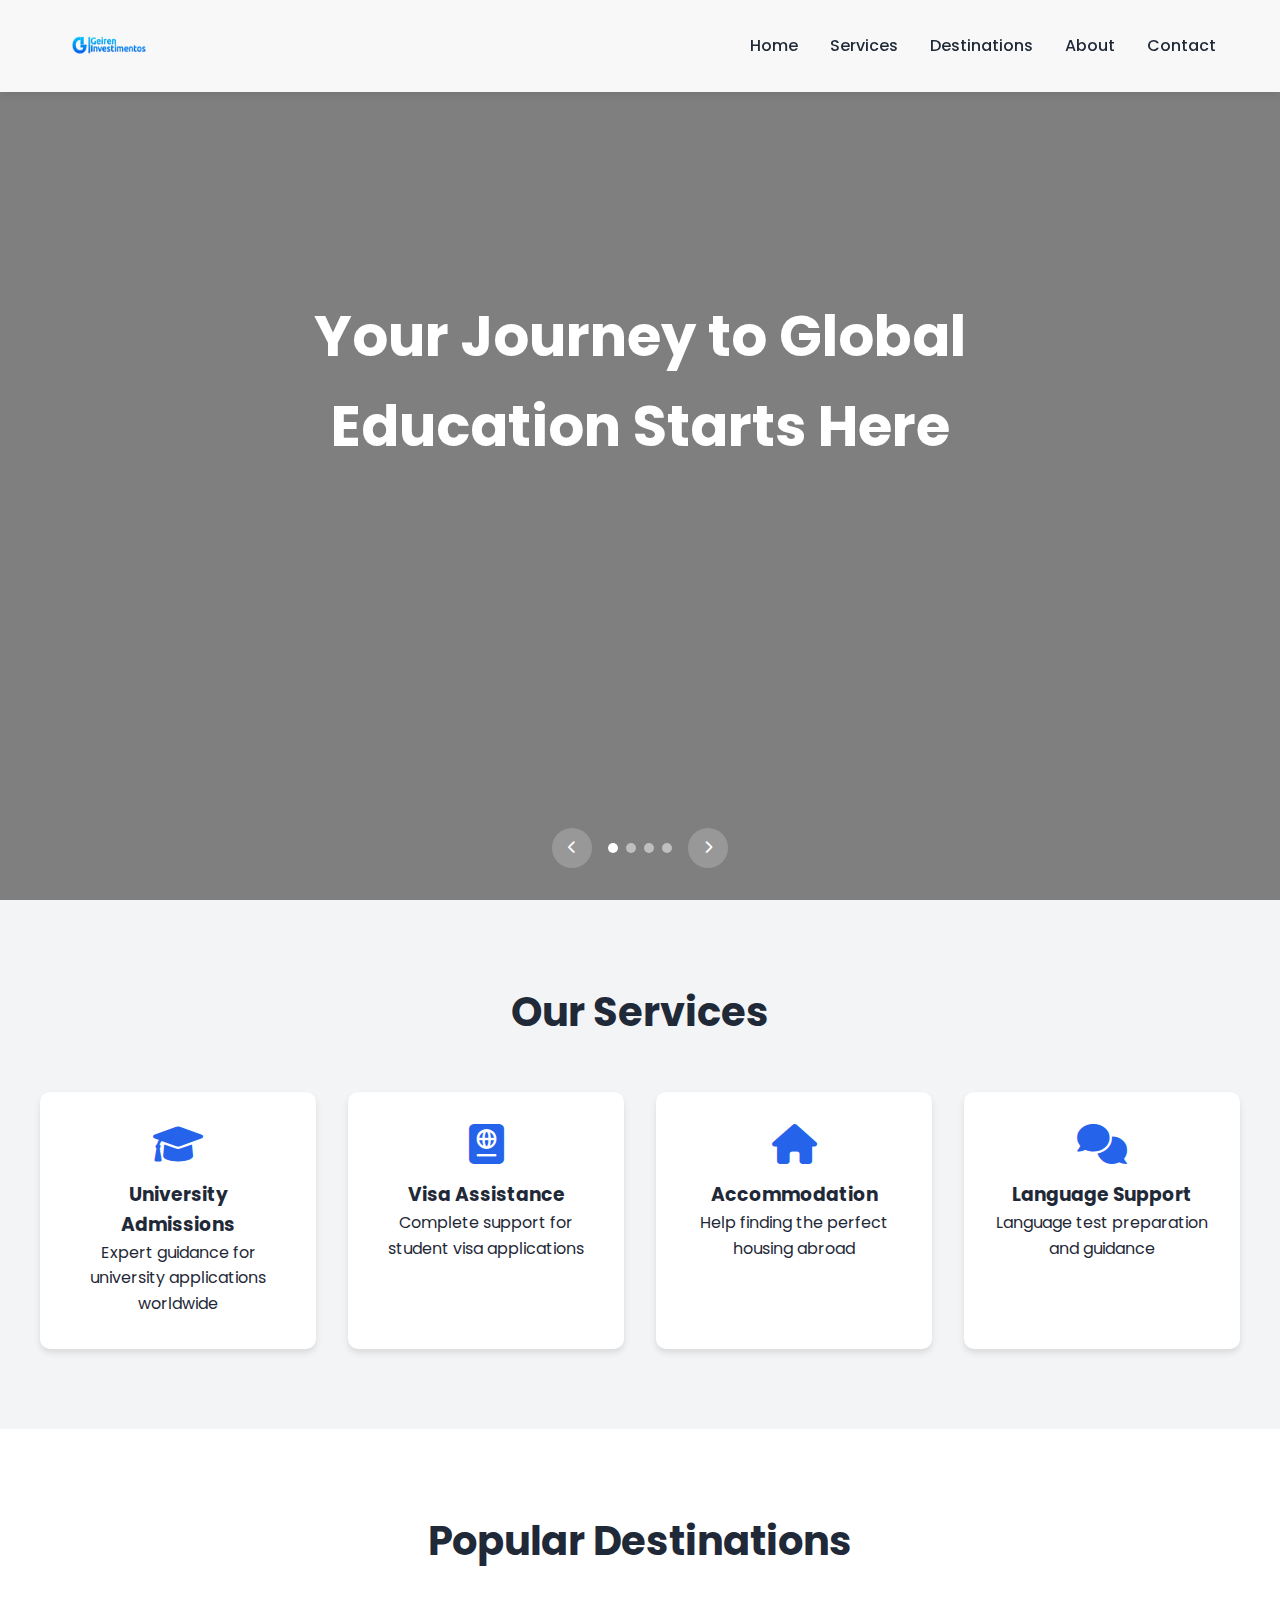
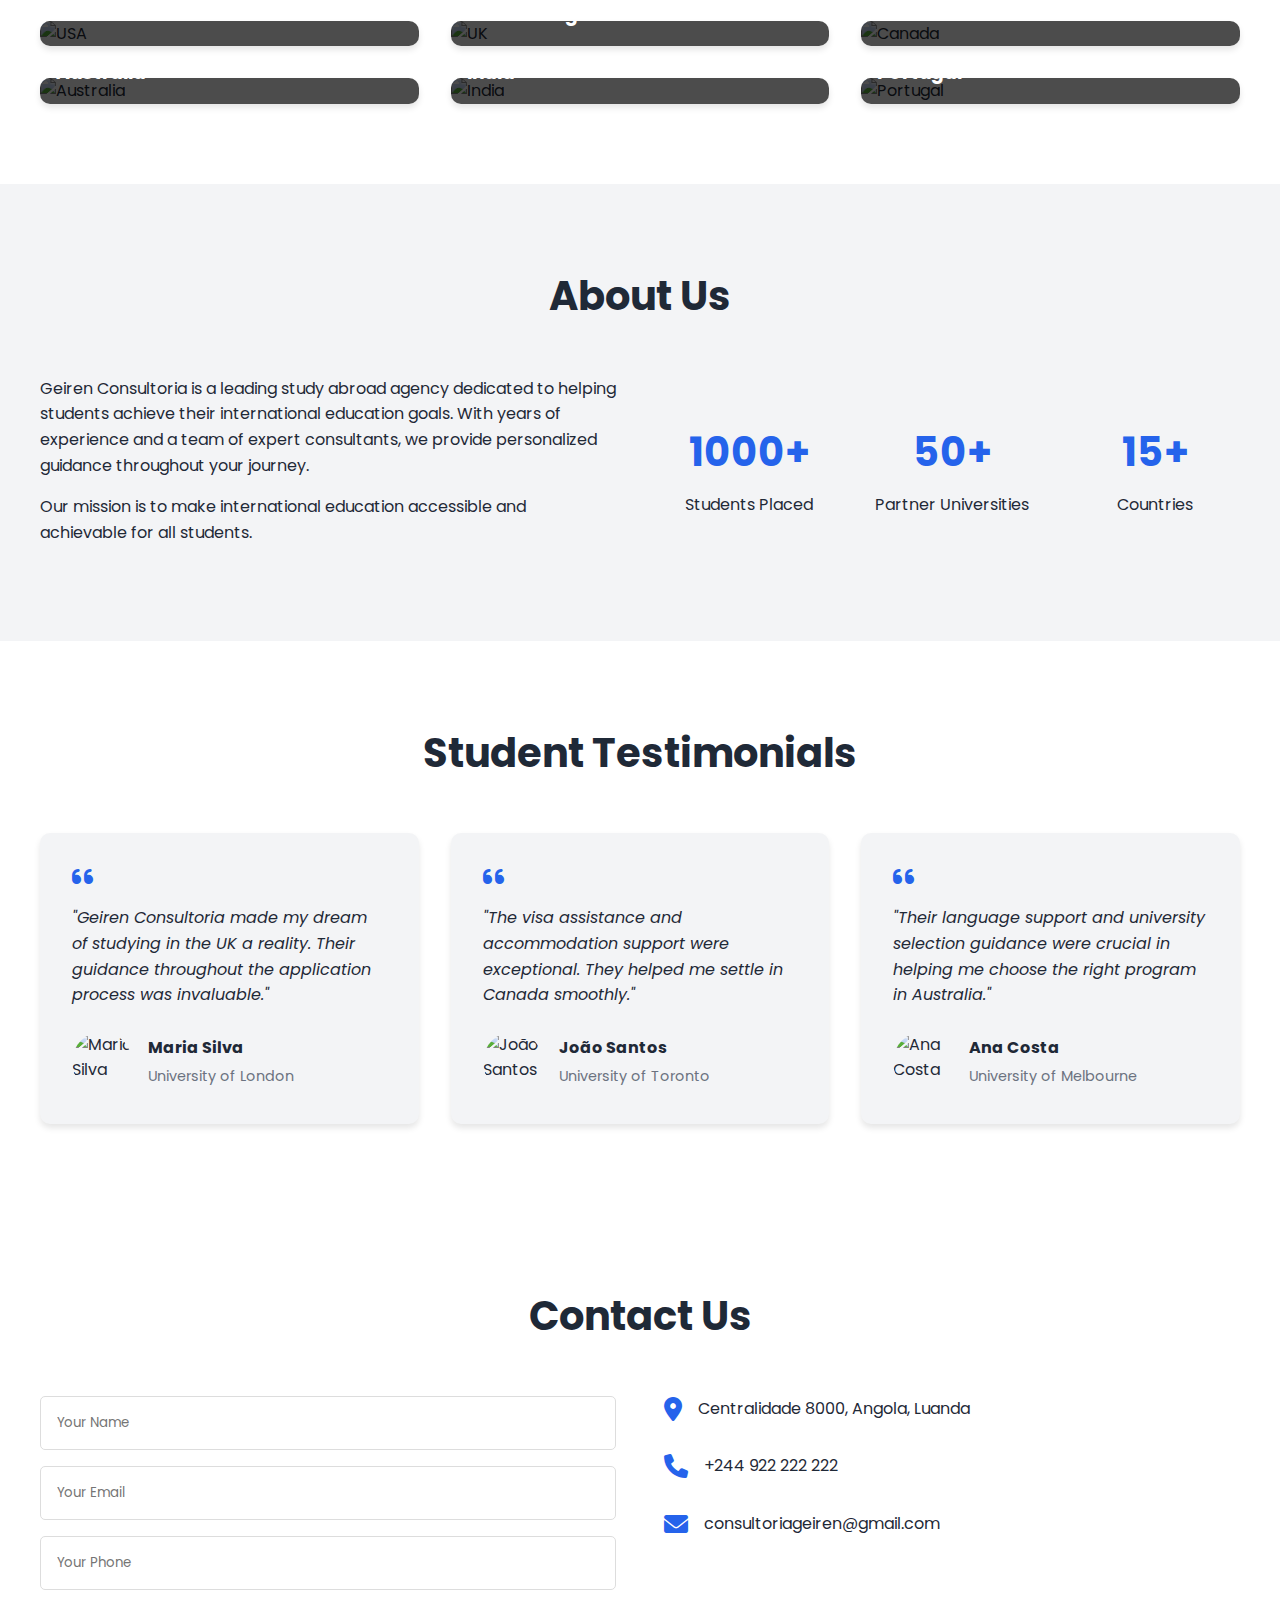
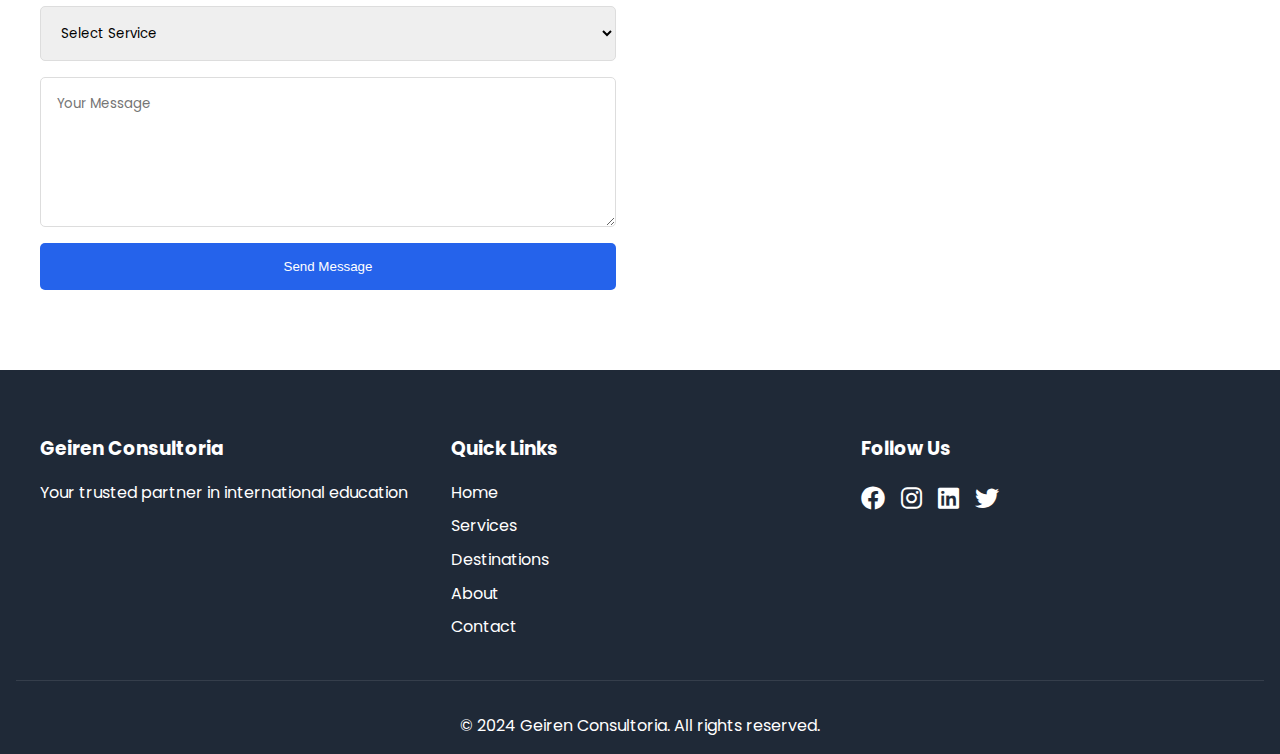
==== index.html @ 9bfe8a01 "Add files via upload" ====
<!DOCTYPE html>
<html lang="en">
<head>
    <meta charset="UTF-8">
    <meta name="viewport" content="width=device-width, initial-scale=1.0">
    <title>Geiren Consultoria - Study Abroad Agency</title>
    <link rel="stylesheet" href="styles.css">
    <link rel="stylesheet" href="https://cdnjs.cloudflare.com/ajax/libs/font-awesome/6.0.0/css/all.min.css">
    <link href="https://fonts.googleapis.com/css2?family=Poppins:wght@300;400;500;600;700&display=swap" rel="stylesheet">
</head>
<body>
    <header>
        <nav>
            <div class="logo">
                <img src="LOGO.png" alt="Geiren Consultoria Logo">
            </div>
            <ul class="nav-links">
                <li><a href="#home">Home</a></li>
                <li><a href="#services">Services</a></li>
                <li><a href="#destinations">Destinations</a></li>
                <li><a href="#about">About</a></li>
                <li><a href="#contact">Contact</a></li>
            </ul>
            <div class="hamburger">
                <span></span>
                <span></span>
                <span></span>
            </div>
        </nav>
    </header>

    <section id="home" class="hero">
        <div class="slideshow">
            <div class="slide active" style="background-image: url('https://images.unsplash.com/photo-1523050854058-8df90110c9f1?auto=format&fit=crop&w=1920&h=1080')"></div>
            <div class="slide" style="background-image: url('https://images.unsplash.com/photo-1541339907198-e08756dedf3f?auto=format&fit=crop&w=1920&h=1080')"></div>
            <div class="slide" style="background-image: url('https://images.unsplash.com/photo-1498243691581-b145c3f54a5a?auto=format&fit=crop&w=1920&h=1080')"></div>
            <div class="slide" style="background-image: url('https://images.unsplash.com/photo-1517245386807-bb43f82c33c4?auto=format&fit=crop&w=1920&h=1080')"></div>
        </div>
        <div class="hero-content">
            <h1>Your Journey to Global Education Starts Here</h1>
            <p>Expert guidance for your study abroad dreams</p>
            <a href="#contact" class="cta-button">Get Started</a>
        </div>
        <div class="slideshow-controls">
            <button class="prev-slide" aria-label="Previous slide">
                <i class="fas fa-chevron-left"></i>
            </button>
            <div class="slide-indicators"></div>
            <button class="next-slide" aria-label="Next slide">
                <i class="fas fa-chevron-right"></i>
            </button>
        </div>
    </section>

    <section id="services" class="services">
        <h2>Our Services</h2>
        <div class="services-grid">
            <div class="service-card">
                <i class="fas fa-graduation-cap"></i>
                <h3>University Admissions</h3>
                <p>Expert guidance for university applications worldwide</p>
            </div>
            <div class="service-card">
                <i class="fas fa-passport"></i>
                <h3>Visa Assistance</h3>
                <p>Complete support for student visa applications</p>
            </div>
            <div class="service-card">
                <i class="fas fa-home"></i>
                <h3>Accommodation</h3>
                <p>Help finding the perfect housing abroad</p>
            </div>
            <div class="service-card">
                <i class="fas fa-comments"></i>
                <h3>Language Support</h3>
                <p>Language test preparation and guidance</p>
            </div>
        </div>
    </section>

    <section id="destinations" class="destinations">
        <h2>Popular Destinations</h2>
        <div class="destinations-grid">
            <div class="destination-card">
                <img src="https://images.unsplash.com/photo-1501594907352-04cda38ebc29?auto=format&fit=crop&w=800&h=600" alt="USA">
                <h3>United States</h3>
            </div>
            <div class="destination-card">
                <img src="https://images.unsplash.com/photo-1513635269975-59663e0ac1ad?auto=format&fit=crop&w=800&h=600" alt="UK">
                <h3>United Kingdom</h3>
            </div>
            <div class="destination-card">
                <img src="https://images.unsplash.com/photo-1503614472-8c93d56e92ce?auto=format&fit=crop&w=800&h=600" alt="Canada">
                <h3>Canada</h3>
            </div>
            <div class="destination-card">
                <img src="https://images.unsplash.com/photo-1523482580672-f109ba8cb9be?auto=format&fit=crop&w=800&h=600" alt="Australia">
                <h3>Australia</h3>
            </div>
            <div class="destination-card">
                <img src="https://images.unsplash.com/photo-1524492412937-b28074a5d7da?auto=format&fit=crop&w=800&h=600" alt="India">
                <h3>India</h3>
            </div>
            <div class="destination-card">
                <img src="https://images.unsplash.com/photo-1513735492246-483525079686?auto=format&fit=crop&w=800&h=600" alt="Portugal">
                <h3>Portugal</h3>
            </div>
        </div>
    </section>

    <section id="about" class="about">
        <h2>About Us</h2>
        <div class="about-content">
            <div class="about-text">
                <p>Geiren Consultoria is a leading study abroad agency dedicated to helping students achieve their international education goals. With years of experience and a team of expert consultants, we provide personalized guidance throughout your journey.</p>
                <p>Our mission is to make international education accessible and achievable for all students.</p>
            </div>
            <div class="stats">
                <div class="stat-item">
                    <h3>1000+</h3>
                    <p>Students Placed</p>
                </div>
                <div class="stat-item">
                    <h3>50+</h3>
                    <p>Partner Universities</p>
                </div>
                <div class="stat-item">
                    <h3>15+</h3>
                    <p>Countries</p>
                </div>
            </div>
        </div>
    </section>

    <section id="testimonials" class="testimonials">
        <h2>Student Testimonials</h2>
        <div class="testimonials-container">
            <div class="testimonial-card">
                <div class="testimonial-content">
                    <i class="fas fa-quote-left"></i>
                    <p>"Geiren Consultoria made my dream of studying in the UK a reality. Their guidance throughout the application process was invaluable."</p>
                </div>
                <div class="testimonial-author">
                    <img src="https://images.unsplash.com/photo-1494790108377-be9c29b29330?auto=format&fit=crop&w=150&h=150" alt="Maria Silva">
                    <div class="author-info">
                        <h4>Maria Silva</h4>
                        <p>University of London</p>
                    </div>
                </div>
            </div>
            <div class="testimonial-card">
                <div class="testimonial-content">
                    <i class="fas fa-quote-left"></i>
                    <p>"The visa assistance and accommodation support were exceptional. They helped me settle in Canada smoothly."</p>
                </div>
                <div class="testimonial-author">
                    <img src="https://images.unsplash.com/photo-1507003211169-0a1dd7228f2d?auto=format&fit=crop&w=150&h=150" alt="João Santos">
                    <div class="author-info">
                        <h4>João Santos</h4>
                        <p>University of Toronto</p>
                    </div>
                </div>
            </div>
            <div class="testimonial-card">
                <div class="testimonial-content">
                    <i class="fas fa-quote-left"></i>
                    <p>"Their language support and university selection guidance were crucial in helping me choose the right program in Australia."</p>
                </div>
                <div class="testimonial-author">
                    <img src="https://images.unsplash.com/photo-1438761681033-6461ffad8d80?auto=format&fit=crop&w=150&h=150" alt="Ana Costa">
                    <div class="author-info">
                        <h4>Ana Costa</h4>
                        <p>University of Melbourne</p>
                    </div>
                </div>
            </div>
        </div>
    </section>

    <section id="contact" class="contact">
        <h2>Contact Us</h2>
        <div class="contact-container">
            <form id="contact-form" action="https://formsubmit.co/consultoriageiren@gmail.com" method="POST">
                <input type="text" name="name" placeholder="Your Name" required>
                <input type="email" name="email" placeholder="Your Email" required>
                <input type="tel" name="phone" placeholder="Your Phone">
                <select name="service" required>
                    <option value="">Select Service</option>
                    <option value="university">University Admissions</option>
                    <option value="visa">Visa Assistance</option>
                    <option value="accommodation">Accommodation</option>
                    <option value="language">Language Support</option>
                </select>
                <textarea name="message" placeholder="Your Message" required></textarea>
                <!-- Customization options -->
                <input type="hidden" name="_subject" value="New inquiry from Geiren Consultoria Website">
                <input type="hidden" name="_template" value="table">
                <input type="hidden" name="_next" value="https://geirenconsultoria.com/thanks.html">
                <button type="submit" class="submit-button">Send Message</button>
            </form>
            <div class="contact-info">
                <div class="info-item">
                    <i class="fas fa-map-marker-alt"></i>
                    <p>Centralidade 8000, Angola, Luanda</p>
                </div>
                <div class="info-item">
                    <i class="fas fa-phone"></i>
                    <p>+244 922 222 222</p>
                </div>
                <div class="info-item">
                    <i class="fas fa-envelope"></i>
                    <p>consultoriageiren@gmail.com</p>
                </div>
            </div>
        </div>
    </section>

    <footer>
        <div class="footer-content">
            <div class="footer-section">
                <h3>Geiren Consultoria</h3>
                <p>Your trusted partner in international education</p>
            </div>
            <div class="footer-section">
                <h3>Quick Links</h3>
                <ul>
                    <li><a href="#home">Home</a></li>
                    <li><a href="#services">Services</a></li>
                    <li><a href="#destinations">Destinations</a></li>
                    <li><a href="#about">About</a></li>
                    <li><a href="#contact">Contact</a></li>
                </ul>
            </div>
            <div class="footer-section">
                <h3>Follow Us</h3>
                <div class="social-links">
                    <a href="#"><i class="fab fa-facebook"></i></a>
                    <a href="#"><i class="fab fa-instagram"></i></a>
                    <a href="#"><i class="fab fa-linkedin"></i></a>
                    <a href="#"><i class="fab fa-twitter"></i></a>
                </div>
            </div>
        </div>
        <div class="footer-bottom">
            <p>&copy; 2024 Geiren Consultoria. All rights reserved.</p>
        </div>
    </footer>

    <script src="script.js"></script>
</body>
</html>
---- styles.css ----
/* Reset and Base Styles */
* {
    margin: 0;
    padding: 0;
    box-sizing: border-box;
}

:root {
    --primary-color: #2563eb;
    --secondary-color: #1e40af;
    --text-color: #1f2937;
    --light-text: #6b7280;
    --background: #ffffff;
    --light-background: #f3f4f6;
    --transition: all 0.3s ease;
}

body {
    font-family: 'Poppins', sans-serif;
    line-height: 1.6;
    color: var(--text-color);
}

/* Header and Navigation */
header {
    position: fixed;
    width: 100%;
    top: 0;
    z-index: 1000;
    background: rgba(255, 255, 255, 0.95);
    box-shadow: 0 2px 10px rgba(0, 0, 0, 0.1);
}

nav {
    display: flex;
    justify-content: space-between;
    align-items: center;
    padding: 1rem 5%;
    max-width: 1400px;
    margin: 0 auto;
}

.logo {
    display: flex;
    align-items: center;
}

.logo img {
    height: 60px;
    width: auto;
    object-fit: contain;
}

.logo span {
    white-space: nowrap;
}

.nav-links {
    display: flex;
    list-style: none;
    gap: 2rem;
}

.nav-links a {
    text-decoration: none;
    color: var(--text-color);
    font-weight: 500;
    transition: var(--transition);
}

.nav-links a:hover {
    color: var(--primary-color);
}

.hamburger {
    display: none;
    cursor: pointer;
}

.hamburger span {
    display: block;
    width: 25px;
    height: 3px;
    background: var(--text-color);
    margin: 5px 0;
    transition: var(--transition);
}

/* Hero Section */
.hero {
    height: 100vh;
    position: relative;
    display: flex;
    align-items: center;
    text-align: center;
    color: white;
    padding: 0 1rem;
    overflow: hidden;
}

.slideshow {
    position: absolute;
    top: 0;
    left: 0;
    width: 100%;
    height: 100%;
    z-index: -1;
}

.slide {
    position: absolute;
    top: 0;
    left: 0;
    width: 100%;
    height: 100%;
    background-size: cover;
    background-position: center;
    opacity: 0;
    transition: opacity 1s ease-in-out;
}

.slide::before {
    content: '';
    position: absolute;
    top: 0;
    left: 0;
    width: 100%;
    height: 100%;
    background: rgba(0, 0, 0, 0.5);
}

.slide.active {
    opacity: 1;
}

.hero-content {
    max-width: 800px;
    margin: 0 auto;
    position: relative;
    z-index: 2;
}

.hero h1 {
    font-size: 3.5rem;
    margin-bottom: 1rem;
    animation: fadeInUp 1s ease;
}

.hero p {
    font-size: 1.2rem;
    margin-bottom: 2rem;
    animation: fadeInUp 1s ease 0.2s;
    opacity: 0;
    animation-fill-mode: forwards;
}

.slideshow-controls {
    position: absolute;
    bottom: 2rem;
    left: 50%;
    transform: translateX(-50%);
    display: flex;
    align-items: center;
    gap: 1rem;
    z-index: 2;
}

.prev-slide,
.next-slide {
    background: rgba(255, 255, 255, 0.2);
    border: none;
    color: white;
    width: 40px;
    height: 40px;
    border-radius: 50%;
    cursor: pointer;
    display: flex;
    align-items: center;
    justify-content: center;
    transition: background-color 0.3s ease;
}

.prev-slide:hover,
.next-slide:hover {
    background: rgba(255, 255, 255, 0.3);
}

.slide-indicators {
    display: flex;
    gap: 0.5rem;
}

.indicator {
    width: 10px;
    height: 10px;
    border-radius: 50%;
    background: rgba(255, 255, 255, 0.5);
    cursor: pointer;
    transition: background-color 0.3s ease;
}

.indicator.active {
    background: white;
}

.cta-button {
    display: inline-block;
    padding: 1rem 2rem;
    background: var(--primary-color);
    color: white;
    text-decoration: none;
    border-radius: 5px;
    transition: var(--transition);
    animation: fadeInUp 1s ease 0.4s;
    opacity: 0;
    animation-fill-mode: forwards;
}

.cta-button:hover {
    background: var(--secondary-color);
    transform: translateY(-2px);
}

/* Services Section */
.services {
    padding: 5rem 1rem;
    background: var(--light-background);
}

.services h2 {
    text-align: center;
    margin-bottom: 3rem;
    font-size: 2.5rem;
}

.services-grid {
    display: grid;
    grid-template-columns: repeat(auto-fit, minmax(250px, 1fr));
    gap: 2rem;
    max-width: 1200px;
    margin: 0 auto;
}

.service-card {
    background: white;
    padding: 2rem;
    border-radius: 10px;
    text-align: center;
    transition: var(--transition);
    box-shadow: 0 4px 6px rgba(0, 0, 0, 0.1);
}

.service-card:hover {
    transform: translateY(-5px);
}

.service-card i {
    font-size: 2.5rem;
    color: var(--primary-color);
    margin-bottom: 1rem;
}

/* Destinations Section */
.destinations {
    padding: 5rem 1rem;
}

.destinations h2 {
    text-align: center;
    margin-bottom: 3rem;
    font-size: 2.5rem;
}

.destinations-grid {
    display: grid;
    grid-template-columns: repeat(auto-fit, minmax(280px, 1fr));
    gap: 2rem;
    max-width: 1200px;
    margin: 0 auto;
}

.destination-card {
    position: relative;
    border-radius: 10px;
    overflow: hidden;
    box-shadow: 0 4px 6px rgba(0, 0, 0, 0.1);
}

.destination-card img {
    width: 100%;
    height: 200px;
    object-fit: cover;
    transition: var(--transition);
}

.destination-card:hover img {
    transform: scale(1.1);
}

.destination-card h3 {
    position: absolute;
    bottom: 0;
    left: 0;
    right: 0;
    padding: 1rem;
    background: rgba(0, 0, 0, 0.7);
    color: white;
    margin: 0;
}

/* About Section */
.about {
    padding: 5rem 1rem;
    background: var(--light-background);
}

.about h2 {
    text-align: center;
    margin-bottom: 3rem;
    font-size: 2.5rem;
}

.about-content {
    max-width: 1200px;
    margin: 0 auto;
    display: grid;
    grid-template-columns: 1fr 1fr;
    gap: 3rem;
    align-items: center;
}

.about-text p {
    margin-bottom: 1rem;
}

.stats {
    display: grid;
    grid-template-columns: repeat(3, 1fr);
    gap: 2rem;
    text-align: center;
}

.stat-item h3 {
    font-size: 2.5rem;
    color: var(--primary-color);
    margin-bottom: 0.5rem;
}

/* Contact Section */
.contact {
    padding: 5rem 1rem;
}

.contact h2 {
    text-align: center;
    margin-bottom: 3rem;
    font-size: 2.5rem;
}

.contact-container {
    max-width: 1200px;
    margin: 0 auto;
    display: grid;
    grid-template-columns: 1fr 1fr;
    gap: 3rem;
}

#contact-form {
    display: flex;
    flex-direction: column;
    gap: 1rem;
}

#contact-form input,
#contact-form select,
#contact-form textarea {
    padding: 1rem;
    border: 1px solid #ddd;
    border-radius: 5px;
    font-family: inherit;
}

#contact-form textarea {
    height: 150px;
    resize: vertical;
}

.submit-button {
    background: var(--primary-color);
    color: white;
    padding: 1rem;
    border: none;
    border-radius: 5px;
    cursor: pointer;
    transition: var(--transition);
}

.submit-button:hover {
    background: var(--secondary-color);
}

.contact-info {
    display: flex;
    flex-direction: column;
    gap: 2rem;
}

.info-item {
    display: flex;
    align-items: center;
    gap: 1rem;
}

.info-item i {
    font-size: 1.5rem;
    color: var(--primary-color);
}

/* Footer */
footer {
    background: var(--text-color);
    color: white;
    padding: 4rem 1rem 1rem;
}

.footer-content {
    max-width: 1200px;
    margin: 0 auto;
    display: grid;
    grid-template-columns: repeat(auto-fit, minmax(250px, 1fr));
    gap: 2rem;
    margin-bottom: 2rem;
}

.footer-section h3 {
    margin-bottom: 1rem;
}

.footer-section ul {
    list-style: none;
}

.footer-section ul li {
    margin-bottom: 0.5rem;
}

.footer-section a {
    color: white;
    text-decoration: none;
    transition: var(--transition);
}

.footer-section a:hover {
    color: var(--primary-color);
}

.social-links {
    display: flex;
    gap: 1rem;
}

.social-links a {
    font-size: 1.5rem;
}

.footer-bottom {
    text-align: center;
    padding-top: 2rem;
    border-top: 1px solid rgba(255, 255, 255, 0.1);
}

/* Animations */
@keyframes fadeInUp {
    from {
        opacity: 0;
        transform: translateY(20px);
    }
    to {
        opacity: 1;
        transform: translateY(0);
    }
}

/* Responsive Design */
@media (max-width: 768px) {
    .nav-links {
        display: none;
    }

    .hamburger {
        display: block;
    }

    .hero h1 {
        font-size: 2.5rem;
    }

    .about-content {
        grid-template-columns: 1fr;
    }

    .contact-container {
        grid-template-columns: 1fr;
    }

    .stats {
        grid-template-columns: 1fr;
    }

    .logo img {
        height: 45px;
    }
    
    .logo span {
        font-size: 1.2rem;
    }
}

/* Smooth Scrolling */
html {
    scroll-behavior: smooth;
}

/* Testimonials Section */
.testimonials {
    padding: 5rem 1rem;
    background: var(--background);
}

.testimonials h2 {
    text-align: center;
    margin-bottom: 3rem;
    font-size: 2.5rem;
}

.testimonials-container {
    display: grid;
    grid-template-columns: repeat(auto-fit, minmax(300px, 1fr));
    gap: 2rem;
    max-width: 1200px;
    margin: 0 auto;
}

.testimonial-card {
    background: var(--light-background);
    padding: 2rem;
    border-radius: 10px;
    box-shadow: 0 4px 6px rgba(0, 0, 0, 0.1);
    transition: var(--transition);
}

.testimonial-card:hover {
    transform: translateY(-5px);
}

.testimonial-content {
    margin-bottom: 1.5rem;
}

.testimonial-content i {
    color: var(--primary-color);
    font-size: 1.5rem;
    margin-bottom: 1rem;
}

.testimonial-content p {
    font-style: italic;
    color: var(--text-color);
    line-height: 1.6;
}

.testimonial-author {
    display: flex;
    align-items: center;
    gap: 1rem;
}

.testimonial-author img {
    width: 60px;
    height: 60px;
    border-radius: 50%;
    object-fit: cover;
}

.author-info h4 {
    color: var(--text-color);
    margin-bottom: 0.25rem;
}

.author-info p {
    color: var(--light-text);
    font-size: 0.9rem;
}

/* Update responsive design for testimonials */
@media (max-width: 768px) {
    .testimonials-container {
        grid-template-columns: 1fr;
    }
}
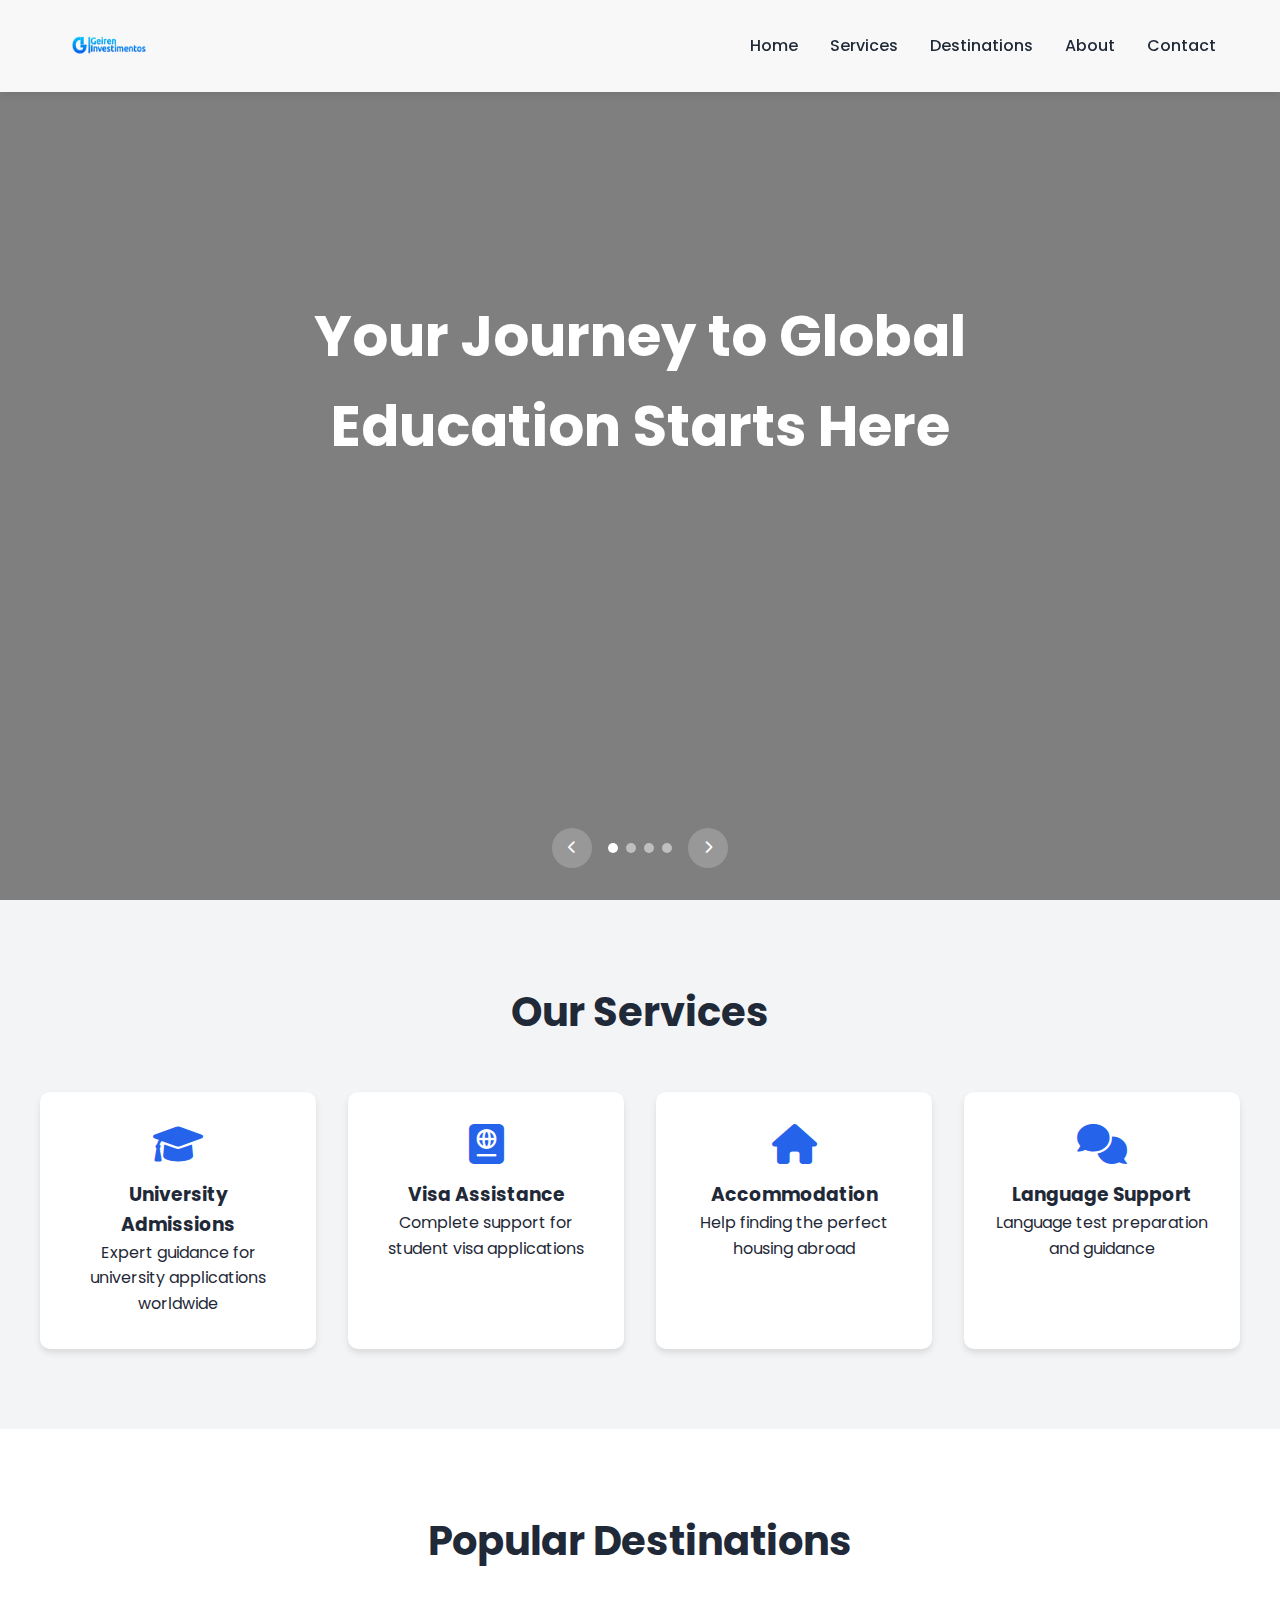
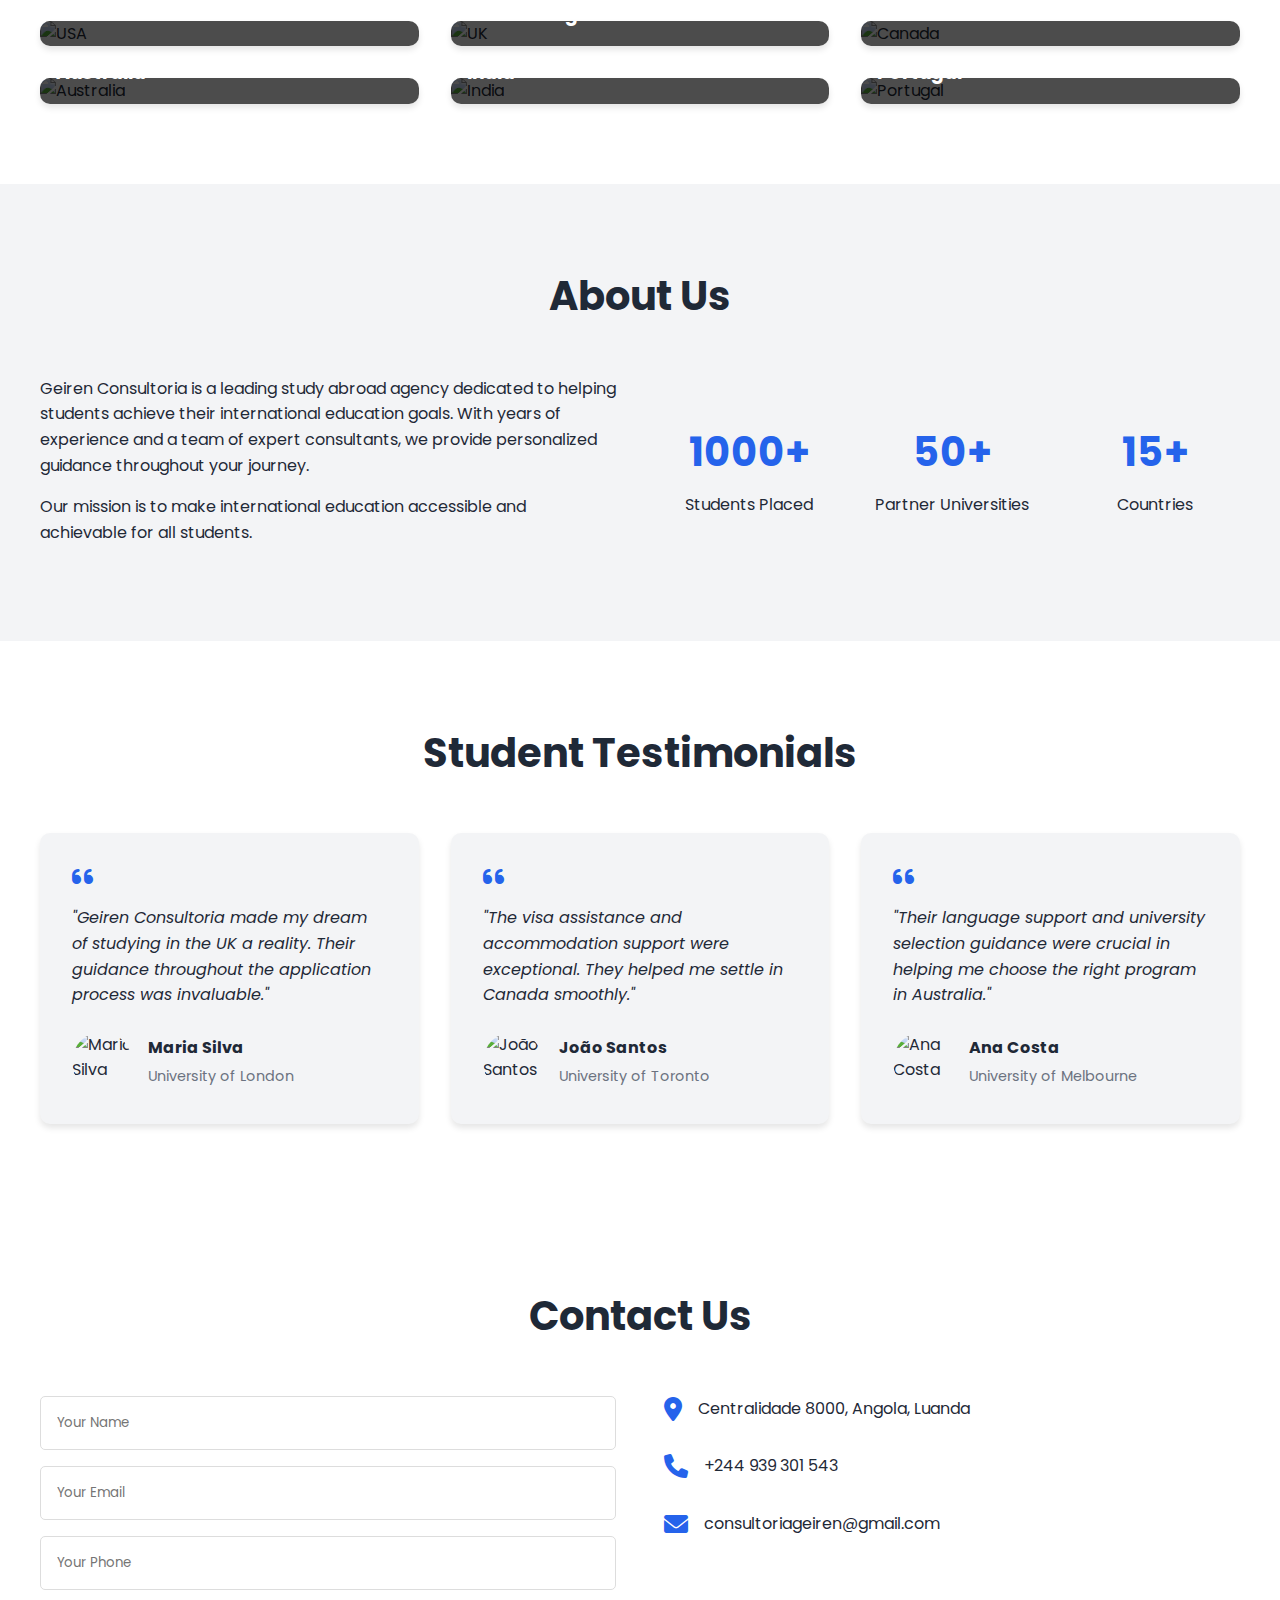
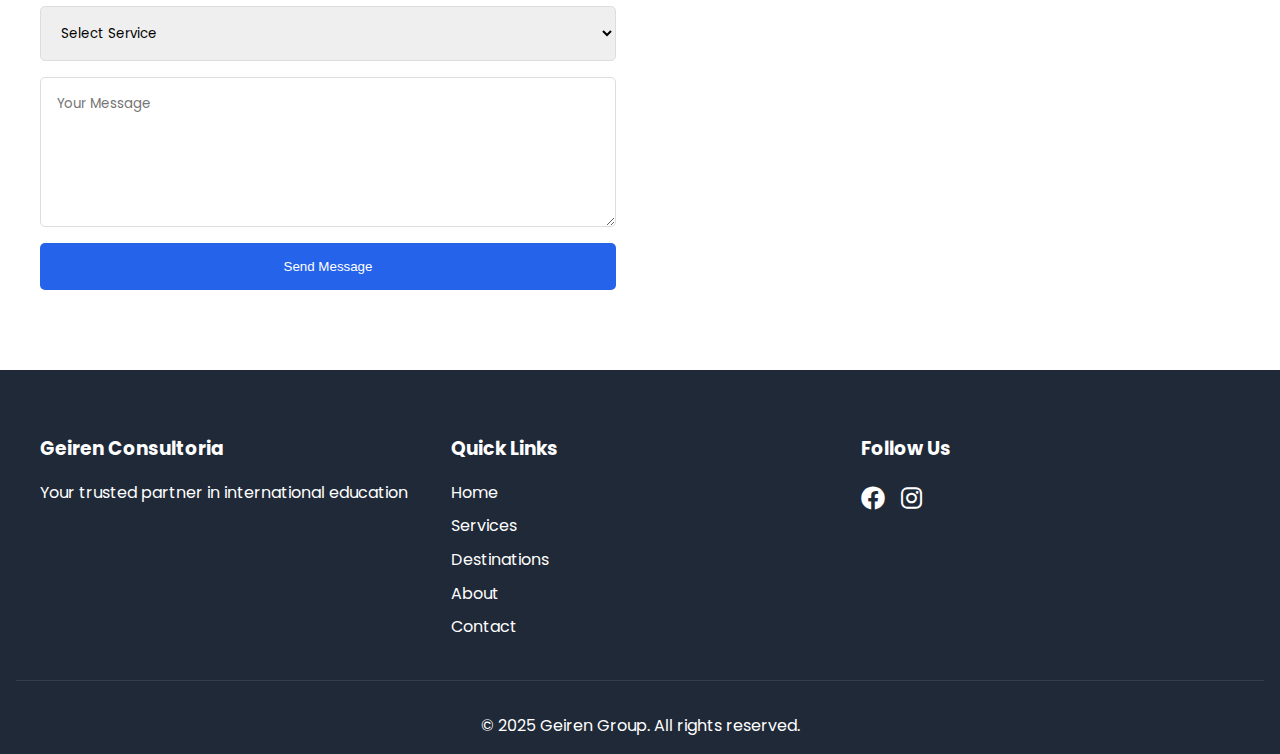
==== commit cc2cc749: "Add files via upload" ====
--- a/index.html
+++ b/index.html
@@ -205,7 +205,7 @@
                 </div>
                 <div class="info-item">
                     <i class="fas fa-phone"></i>
-                    <p>+244 922 222 222</p>
+                    <p>+244 939 301 543</p>
                 </div>
                 <div class="info-item">
                     <i class="fas fa-envelope"></i>
@@ -234,15 +234,13 @@
             <div class="footer-section">
                 <h3>Follow Us</h3>
                 <div class="social-links">
-                    <a href="#"><i class="fab fa-facebook"></i></a>
-                    <a href="#"><i class="fab fa-instagram"></i></a>
-                    <a href="#"><i class="fab fa-linkedin"></i></a>
-                    <a href="#"><i class="fab fa-twitter"></i></a>
+                    <a href="https://www.facebook.com/profile.php?id=100063801772897"><i class="fab fa-facebook"></i></a>
+                    <a href="https://www.instagram.com/geiren_consultoria?igsh=NjB5anc1dTY1ZWdw&utm_source=qr"><i class="fab fa-instagram"></i></a>
                 </div>
             </div>
         </div>
         <div class="footer-bottom">
-            <p>&copy; 2024 Geiren Consultoria. All rights reserved.</p>
+            <p>&copy; 2025 Geiren Group. All rights reserved.</p>
         </div>
     </footer>
 
